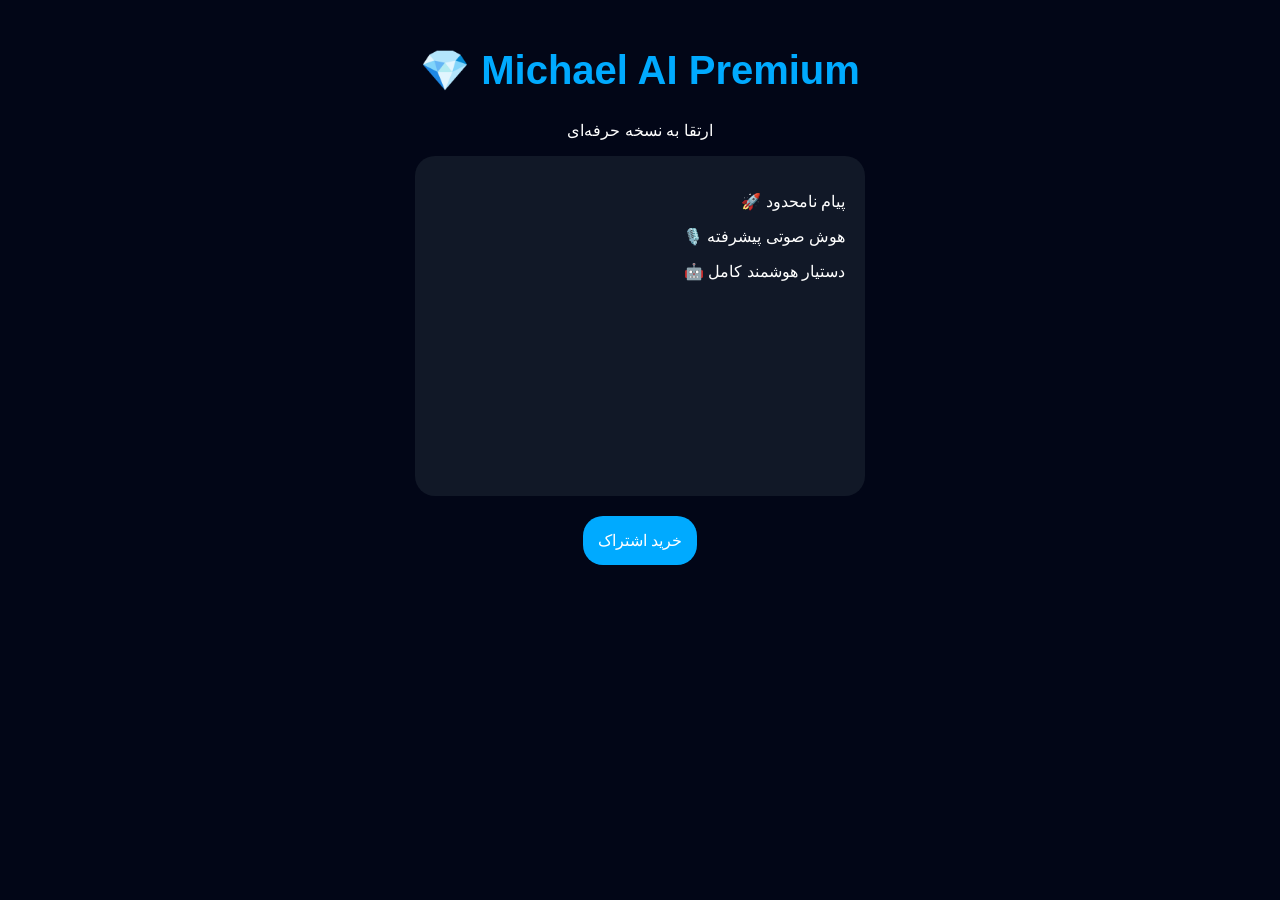
==== premium.html @ 5bae2bf1 "Create premium.html" ====
<!DOCTYPE html>
<html>
<head>
<title>Michael AI Premium</title>
<link rel="stylesheet" href="style.css">
</head>

<body>

<div class="app">

<h1>💎 Michael AI Premium</h1>

<p>
ارتقا به نسخه حرفه‌ای
</p>

<div class="chat-box">

<p>🚀 پیام نامحدود</p>
<p>🎙️ هوش صوتی پیشرفته</p>
<p>🤖 دستیار هوشمند کامل</p>

</div>

<button>
خرید اشتراک
</button>

</div>

</body>
</html>
---- style.css ----
body {
  background: #020617;
  color: white;
  font-family: Arial, sans-serif;
  margin: 0;
  padding: 20px;
}

.app {
  max-width: 450px;
  margin: auto;
  text-align: center;
}

h1 {
  color: #00aaff;
  font-size: 40px;
}

.chat-box {
  background: #111827;
  border-radius: 20px;
  padding: 20px;
  height: 300px;
  overflow-y: auto;
  text-align: right;
  margin-bottom: 20px;
}

input {
  width: 70%;
  padding: 15px;
  border-radius: 20px;
  border: none;
}

button {
  padding: 15px;
  border-radius: 20px;
  border: none;
  background: #00aaff;
  color: white;
  font-size: 16px;
}
.profile {
  background: #111827;
  border-radius: 25px;
  padding: 20px;
  margin-bottom: 20px;
}

.avatar {
  font-size: 70px;
  margin-bottom: 10px;
}

.profile h1 {
  margin: 5px;
}

.profile p {
  color: #94a3b8;
}
.user-message {
  background: #00aaff;
  color: white;
  padding: 12px;
  border-radius: 20px;
  margin: 10px;
  text-align: right;
}

.michael-message {
  background: #1f2937;
  color: white;
  padding: 12px;
  border-radius: 20px;
  margin: 10px;
  text-align: left;
}
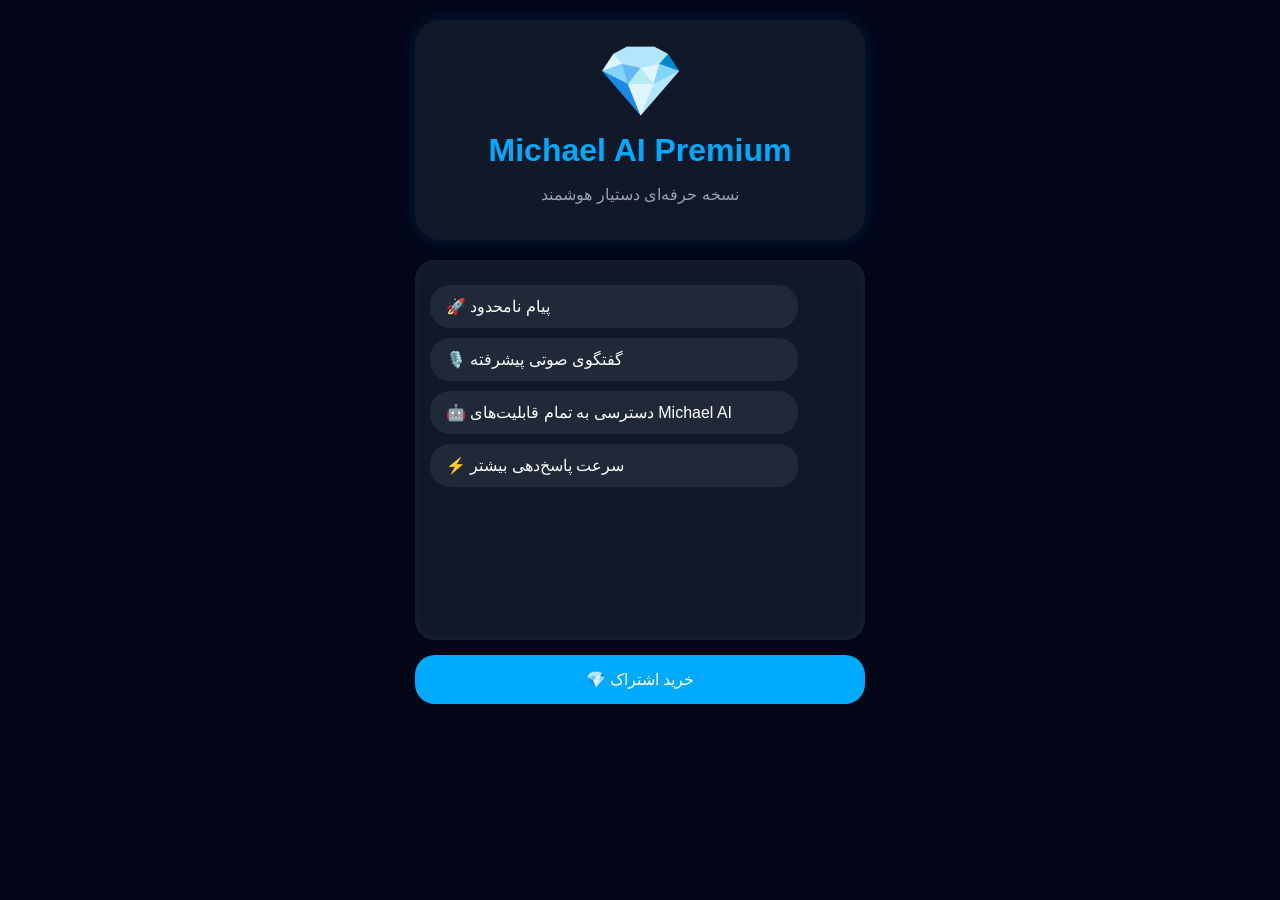
==== commit 16d924b1: "Update premium.html" ====
--- a/premium.html
+++ b/premium.html
@@ -1,33 +1,59 @@
 <!DOCTYPE html>
-<html>
+<html lang="fa">
 <head>
-<title>Michael AI Premium</title>
-<link rel="stylesheet" href="style.css">
+  <meta charset="UTF-8">
+  <meta name="viewport" content="width=device-width, initial-scale=1.0">
+
+  <title>Michael AI Premium</title>
+
+  <link rel="stylesheet" href="style.css">
 </head>
 
 <body>
 
 <div class="app">
 
-<h1>💎 Michael AI Premium</h1>
+  <div class="profile">
 
-<p>
-ارتقا به نسخه حرفه‌ای
-</p>
+    <div class="avatar">💎</div>
 
-<div class="chat-box">
+    <h1>Michael AI Premium</h1>
 
-<p>🚀 پیام نامحدود</p>
-<p>🎙️ هوش صوتی پیشرفته</p>
-<p>🤖 دستیار هوشمند کامل</p>
+    <p>نسخه حرفه‌ای دستیار هوشمند</p>
+
+  </div>
+
+  <div class="chat-box">
+
+    <div class="michael-message">
+      🚀 پیام نامحدود
+    </div>
+
+    <div class="michael-message">
+      🎙️ گفتگوی صوتی پیشرفته
+    </div>
+
+    <div class="michael-message">
+      🤖 دسترسی به تمام قابلیت‌های Michael AI
+    </div>
+
+    <div class="michael-message">
+      ⚡ سرعت پاسخ‌دهی بیشتر
+    </div>
+
+  </div>
+
+  <button onclick="buyPremium()">
+    💎 خرید اشتراک
+  </button>
 
 </div>
 
-<button>
-خرید اشتراک
-</button>
-
-</div>
+<script>
+function buyPremium() {
+  alert("سیستم خرید اشتراک به‌زودی فعال می‌شود.");
+}
+</script>
 
 </body>
 </html>
--- a/style.css
+++ b/style.css
@@ -1,52 +1,23 @@
 body {
+  margin: 0;
+  padding: 20px;
   background: #020617;
   color: white;
   font-family: Arial, sans-serif;
-  margin: 0;
-  padding: 20px;
 }
 
 .app {
   max-width: 450px;
   margin: auto;
-  text-align: center;
 }
 
-h1 {
-  color: #00aaff;
-  font-size: 40px;
-}
-
-.chat-box {
-  background: #111827;
-  border-radius: 20px;
-  padding: 20px;
-  height: 300px;
-  overflow-y: auto;
-  text-align: right;
-  margin-bottom: 20px;
-}
-
-input {
-  width: 70%;
-  padding: 15px;
-  border-radius: 20px;
-  border: none;
-}
-
-button {
-  padding: 15px;
-  border-radius: 20px;
-  border: none;
-  background: #00aaff;
-  color: white;
-  font-size: 16px;
-}
 .profile {
   background: #111827;
   border-radius: 25px;
   padding: 20px;
   margin-bottom: 20px;
+  text-align: center;
+  box-shadow: 0 0 20px rgba(0,170,255,0.15);
 }
 
 .avatar {
@@ -55,26 +26,77 @@
 }
 
 .profile h1 {
-  margin: 5px;
+  color: #00aaff;
+  margin: 10px 0;
 }
 
 .profile p {
   color: #94a3b8;
 }
+
+#counter {
+  color: #00e5ff;
+  font-weight: bold;
+}
+
+.chat-box {
+  background: #111827;
+  border-radius: 20px;
+  padding: 15px;
+  height: 350px;
+  overflow-y: auto;
+  margin-bottom: 15px;
+  box-shadow: inset 0 0 10px rgba(255,255,255,0.05);
+}
+
+.user-message,
+.michael-message {
+  padding: 12px 16px;
+  border-radius: 20px;
+  margin: 10px 0;
+  max-width: 80%;
+  word-wrap: break-word;
+}
+
 .user-message {
   background: #00aaff;
-  color: white;
-  padding: 12px;
-  border-radius: 20px;
-  margin: 10px;
+  margin-left: auto;
   text-align: right;
 }
 
 .michael-message {
   background: #1f2937;
+  margin-right: auto;
+  text-align: left;
+}
+
+input {
+  width: calc(100% - 30px);
+  padding: 15px;
+  border: none;
+  border-radius: 20px;
+  outline: none;
+  margin-bottom: 10px;
+  font-size: 16px;
+}
+
+button {
+  width: 100%;
+  padding: 15px;
+  border: none;
+  border-radius: 20px;
+  background: #00aaff;
   color: white;
-  padding: 12px;
-  border-radius: 20px;
-  margin: 10px;
-  text-align: left;
-}  +  font-size: 16px;
+  cursor: pointer;
+  margin-bottom: 10px;
+  transition: 0.2s;
+}
+
+button:hover {
+  opacity: 0.9;
+}
+
+button:active {
+  transform: scale(0.98);
+}
